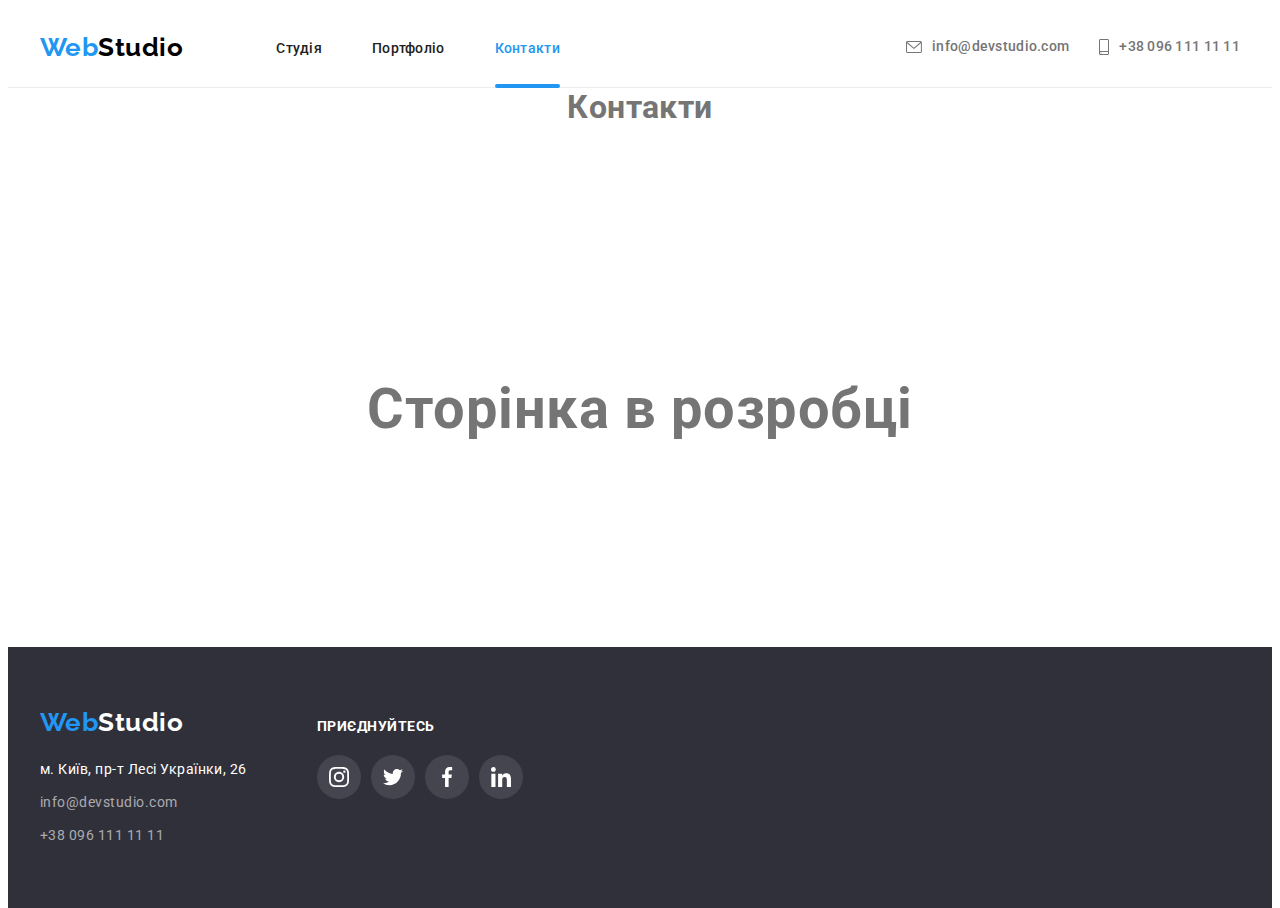
==== contacts.html @ aba306a5 "1-1" ====
<!DOCTYPE html>
<html lang="uk">
  <head>
    <meta charset="UTF-8" />
    <meta http-equiv="X-UA-Compatible" content="IE=edge" />
    <meta name="viewport" content="width=device-width, initial-scale=1.0" />
    <title>WebStudio</title>
    <link rel="preconnect" href="https://fonts.googleapis.com" />
    <link rel="preconnect" href="https://fonts.gstatic.com" crossorigin />
    <link
      href="https://fonts.googleapis.com/css2?family=Raleway:wght@700&family=Roboto:wght@400;500;700;900&display=swap"
      rel="stylesheet"
    />
    <link
      rel="stylesheet"
      href="https://cdnjs.cloudflare.com/ajax/libs/modern-normalize/1.1.0/modern-normalize.min.css"
      integrity="sha512-wpPYUAdjBVSE4KJnH1VR1HeZfpl1ub8YT/NKx4PuQ5NmX2tKuGu6U/JRp5y+Y8XG2tV+wKQpNHVUX03MfMFn9Q=="
      crossorigin="anonymous"
      referrerpolicy="no-referrer"
    />
    <link rel="stylesheet" href="./css/style.css" />
  </head>
  <body>
    <div class="temp">
      <header class="header">
        <div class="container">
          <a href="./index.html" class="logo"
            >Web<span class="studio">Studio</span></a
          >
          <nav>
            <ul class="nav">
              <li>
                <a href="./index.html" class="nav-link">Студія</a>
              </li>
              <li><a href="./portfolio.html" class="nav-link">Портфоліо</a></li>
              <li>
                <a href="./contacts.html" class="nav-link current">Контакти</a>
              </li>
            </ul>
          </nav>
          <ul class="contacts">
            <li class="contacts-item">
              <a href="mailto:info@devstudio.com"
                ><svg width="16px" height="12px" class="contacts-icon">
                  <use href="./images/icons.svg#icon-envelope"></use></svg
                >info@devstudio.com</a
              >
            </li>
            <li>
              <a href="tel:+380961111111"
                ><svg width="10px" height="16px" class="contacts-icon">
                  <use href="./images/icons.svg#icon-smartphone"></use></svg
                >+38 096 111 11 11</a
              >
            </li>
          </ul>
        </div>
      </header>

      <main class="main-temp">
        <h1 class="temp-margin">Контакти</h1>
        <p class="temp-blink">Сторінка в розробці</p>
      </main>

      <footer class="footer">
        <div class="container footer-flex">
          <div>
            <a href="./index.html" class="logo"
              >Web<span class="studio-footer">Studio</span></a
            >
            <address class="address">
              <ul>
                <li>
                  <a href="#" class="address-map"
                    >м. Київ, пр-т Лесі Українки, 26</a
                  >
                </li>
                <li>
                  <a href="mailto:info@devstudio.com" class="address-footer"
                    >info@devstudio.com</a
                  >
                </li>
                <li>
                  <a href="tel:+380961111111" class="address-footer"
                    >+38 096 111 11 11</a
                  >
                </li>
              </ul>
            </address>
          </div>

          <div class="footer-soc">
            <h3 class="footer-soc-title">Приєднуйтесь</h3>
            <ul class="footer-soc-list">
              <li class="footer-soc-item">
                <a class="footer-soc-link" href="#">
                  <svg class="footer-soc-icon" width="20px" height="20px">
                    <use href="./images/icons.svg#icon-instagram"></use>
                  </svg>
                </a>
              </li>
              <li class="footer-soc-item">
                <a class="footer-soc-link" href="#">
                  <svg class="footer-soc-icon" width="20px" height="20px">
                    <use href="./images/icons.svg#icon-twitter"></use>
                  </svg>
                </a>
              </li>
              <li class="footer-soc-item">
                <a class="footer-soc-link" href="#">
                  <svg class="footer-soc-icon" width="20px" height="20px">
                    <use href="./images/icons.svg#icon-facebook"></use>
                  </svg>
                </a>
              </li>
              <li class="footer-soc-item">
                <a class="footer-soc-link" href="#">
                  <svg class="footer-soc-icon" width="20px" height="20px">
                    <use href="./images/icons.svg#icon-linkedin"></use>
                  </svg>
                </a>
              </li>
            </ul>
          </div>
        </div>
      </footer>
    </div>
  </body>
</html>
---- css/style.css ----
/* Колір основного тексту #757575 */
/* Другорядний колір тексту #212121 */
/* Білий #FFFFFF */
/* Акцент #2196F3 */
/* Колір фону основний #FFFFFF */
/* Колір фону другорядний #F5F5F5 */
:root {
  --primari-text-color: #757575;
  --secondary-text-color: #212121;
  --accent-color: #2196f3;
  --main-white-color: #ffffff;
  --primary-background-color: #ffffff;
  --contrast-background-color: #f5f4fa;
  --secondary-background-color: #f5f5f5;
  --hero-background-color: #2f303a;
  --footer-background-color: #2f303a;
  --icons-main-color: #afb1b8;
  --transition-cubic: cubic-bezier(0.4, 0, 0.2, 1);
}

html,
body {
  background-color: var(--primary-background-color);
  color: var(--primari-text-color);
  font-family: Roboto, sans-serif;
  letter-spacing: 0.03em;
  height: 100%;
}

h1,
h2,
h3,
h4,
h5,
h6,
p {
  margin: 0;
}

ul {
  list-style: none;
  margin: 0;
  padding: 0;
}

button {
  cursor: pointer;
}

img {
  display: block;
  max-width: 100%;
  height: auto;
}

.container {
  width: 1200px;
  padding-left: 15px;
  padding-right: 15px;
  margin: 0 auto;
  /* outline: 2px solid red; */
}

.section {
  padding-top: 94px;
  padding-bottom: 94px;
}

.header {
  padding-top: 24px;
  padding-bottom: 24px;
  border-bottom: 1px solid #ececec;
}

.header .container {
  display: flex;
  align-items: center;
}

.header .nav {
  display: flex;
  gap: 50px;
}

.logo {
  color: var(--accent-color);
  font-family: Raleway, sans-serif;
  font-weight: 700;
  font-size: 26px;
  line-height: 1.19;
  text-decoration: none;
}

.studio {
  color: #000000;
  font-family: Raleway, sans-serif;
  font-weight: 700;
  font-size: 26px;
  line-height: 1.19;
  text-decoration: none;
}
/* ________________________________________________________________________ */

/* }\Навігація */

.nav {
  margin-left: 93px;
}

.nav a {
  text-decoration: none;
}

.nav-link {
  color: var(--secondary-text-color);
  font-weight: 500;
  font-size: 14px;
  line-height: 1.14;
  letter-spacing: 0.02em;
  width: 100%;
  padding-bottom: 32px;
  position: relative;
  transition: color 250ms var(--transition-cubic);

  /* border: 1px solid black; */
}

.nav-link:hover,
.nav-link:focus {
  color: var(--accent-color);
}

.current {
  color: var(--accent-color);
}

.nav-link.current::after {
  content: '';
  display: block;
  width: 100%;
  height: 4px;
  background-color: var(--accent-color);
  border-radius: 2px;
  position: absolute;
  bottom: 0;
}

.contacts a {
  color: var(--primari-text-color);
  font-weight: 500;
  font-size: 14px;
  line-height: 1.14;
  letter-spacing: 0.02em;
  text-decoration: none;
  display: flex;
  justify-content: center;
  align-items: center;
  transition: color 250ms var(--transition-cubic);
}

.contacts a:hover,
.contacts a:focus {
  color: var(--accent-color);
}

.contacts-icon {
  margin-right: 10px;
  fill: currentColor;
  transition: fill 250ms var(--transition-cubic);
}

.contacts-icon:hover,
.contacts-icon:focus {
  fill: var(--accent-color);
}

.header .contacts {
  display: flex;
  margin-left: auto;
}

.contacts-item {
  margin-right: 30px;
}

/* ________________________________________________________________________ */

/* Херой */

.hero {
  padding-top: 200px;
  padding-bottom: 200px;
  background-image: linear-gradient(rgba(47, 48, 58, 0.4), rgba(47, 48, 58, 0.4)),
    url(../images/hero-img.jpg);
  background-repeat: no-repeat;
  background-size: cover;
}

.hero-title {
  color: var(--main-white-color);
  font-weight: 900;
  font-size: 44px;
  line-height: 1.36;
  text-align: center;
  letter-spacing: 0.06em;
  text-transform: uppercase;
  padding-left: 237px;
  padding-right: 237px;
  margin-bottom: 30px;
}

.hero-button {
  color: var(--main-white-color);
  background-color: var(--accent-color);
  font-family: inherit;
  font-weight: 700;
  font-size: 16px;
  line-height: 1.87;
  /* display: flex; */
  align-items: center;
  text-align: center;
  letter-spacing: 0.06em;
  cursor: pointer;
  border: 0;
  margin: 0 auto;
  display: block;
  padding: 10px 32px;
  box-shadow: 0px 4px 4px rgba(0, 0, 0, 0.15);
  border-radius: 4px;
}

/* ________________________________________________________________________ */

/* Фічі */

.features-list {
  display: flex;
  gap: 30px;
}

.features-list-icon {
  display: flex;
  width: 270px;
  height: 120px;
  margin-bottom: 30px;
  justify-content: center;
  align-items: center;
  background-color: var(--contrast-background-color);
  border-radius: 4px;
}

.features-list h3 {
  color: var(--secondary-text-color);
  font-size: 14px;
  line-height: 1.14;
  text-transform: uppercase;
  margin-bottom: 10px;
  gap: 30px;
}

.features-list li {
  width: 270px;
}

.features-list p {
  font-size: 14px;
  line-height: 1.71;
}

/* ________________________________________________________________________ */

/* Чим ми займаємось */

.activities {
  /* background-color: var(--secondary-background-color); */

  padding-bottom: 94px;
}

.section-title {
  color: var(--secondary-text-color);
  font-size: 36px;
  line-height: 1.17;
  text-align: center;

  margin-bottom: 50px;
}

.activities-list {
  display: flex;
  flex-basis: calc((100% - 60px) / 3);
  flex-wrap: wrap;
  gap: 30px;
}

.activities-list > li {
  position: relative;
}

.activiries-title {
  width: 370px;
  height: 70px;
  font-size: 14px;
  font-weight: 700;
  line-height: 1.14;
  text-align: center;
  text-transform: uppercase;
  color: var(--main-white-color);
  position: absolute;
  padding-top: 27px;
  padding-bottom: 27px;
  background: rgba(47, 48, 58, 0.8);
  transform: translateY(-100%);
}

/* Команда */

.team {
  background-color: var(--contrast-background-color);
}

.team-list img {
  margin-bottom: 30px;
}

.team-list {
  display: flex;
  flex-basis: calc((100% - 90px) / 4);
  flex-wrap: wrap;
  gap: 30px;
}

.team-list > li {
  box-shadow: 0px 1px 3px rgba(0, 0, 0, 0.12), 0px 1px 1px rgba(0, 0, 0, 0.14),
    0px 2px 1px rgba(0, 0, 0, 0.2);
  border-radius: 0px 0px 4px 4px;
}

.team h3 {
  color: var(--secondary-text-color);
  font-weight: 500;
  font-size: 16px;
  line-height: 1.19;
  text-align: center;
  margin-bottom: 10px;
}

.team p {
  font-size: 16px;
  line-height: 1.19;
  text-align: center;
  margin-bottom: 16px;
}

.team-soc-list {
  display: flex;
  gap: 10px;
  justify-content: center;
  margin-bottom: 30px;
}

.team-soc-link {
  width: 100%;
  height: 100%;
  display: flex;
  border-radius: 50%;
  justify-content: center;
  align-items: center;
  transition: background-color 250ms var(--transition-cubic);
}

.team-soc-link:hover,
.team-soc-link:focus {
  background-color: var(--accent-color);
  cursor: pointer;
}

.team-soc-link:hover .team-soc-icon {
  fill: var(--main-white-color);
}

.team-soc-link:focus .team-soc-icon {
  fill: var(--main-white-color);
}

.team-soc-item {
  width: 44px;
  height: 44px;
}

.team-soc-icon {
  fill: var(--icons-main-color);
  transition: fill 250ms var(--transition-cubic);
}

/* ________________________________________________________________________ */

/* Клієнти */

.clients-list {
  display: flex;
  justify-content: center;
  align-items: center;
  gap: 30px;
}

.clients-item {
  width: 170px;
  height: 92px;
}

.clients-link {
  display: flex;
  width: 100%;
  height: 100%;
  justify-content: center;
  align-items: center;
  border: 1px solid var(--icons-main-color);
  border-radius: 4px;
  display: flex;
  transition: border-color 250ms var(--transition-cubic);
}

.clients-link:hover,
.clients-link:focus {
  border-color: var(--accent-color);
  cursor: pointer;
}

.clients-icon {
  fill: var(--icons-main-color);
  transition: fill 250ms var(--transition-cubic);
}

.clients-link:hover .clients-icon {
  fill: var(--accent-color);
}

.clients-link:focus .clients-icon {
  fill: var(--accent-color);
}

/* ________________________________________________________________________ */

/* Футер */

.footer {
  background-color: var(--footer-background-color);
  padding-top: 60px;
  padding-bottom: 60px;
}

.address {
  margin-top: 20px;
}

.address li {
  margin-bottom: 9px;
}

.address li:last-child {
  margin-bottom: 0;
}

.studio-footer {
  color: var(--main-white-color);
  text-decoration: none;
}

.address-map {
  color: var(--main-white-color);
  font-size: 14px;
  line-height: 1.71;
  text-decoration: none;
  font-style: normal;
}

.address-footer {
  color: rgba(255, 255, 255, 0.6);
  font-size: 14px;
  line-height: 1.71;
  text-decoration: none;
  font-style: normal;
}

.address-footer:hover,
.address-footer:focus {
  color: var(--accent-color);
}

.footer-flex {
  display: flex;
  align-items: baseline;
}

.footer-soc {
  margin-left: 70px;
  align-items: baseline;
}

.footer-soc-title {
  color: var(--main-white-color);
  font-size: 14px;
  line-height: 1.14;
  text-transform: uppercase;
  margin-bottom: 20px;
}

.footer-soc-list {
  display: flex;
  justify-content: center;
  align-items: center;
  gap: 10px;
}

.footer-soc-item {
  display: flex;
  width: 44px;
  height: 44px;
}

.footer-soc-link {
  display: flex;
  justify-content: center;
  align-items: center;
  width: 100%;
  height: 100%;
  border-radius: 50%;
  background: rgba(255, 255, 255, 0.1);
  transition: background-color 250ms var(--transition-cubic);
}

.footer-soc-icon {
  display: flex;
  fill: var(--main-white-color);
}

.footer-soc-link:hover,
.footer-soc-link:focus {
  background-color: var(--accent-color);
}

/* ________________________________________________________________________ */

/* Портфоліо */

/* Проекти */

.projects-filter {
  display: flex;
  justify-content: center;
  gap: 8px;
}

.projects-button {
  color: var(--secondary-text-color);
  font-weight: 500;
  font-size: 16px;
  line-height: 1.62;
  text-align: center;
  font-family: inherit;
  border: 0;
  cursor: pointer;
  transition: background-color 250ms var(--transition-cubic), color 250ms var(--transition-cubic),
    box-shadow 250ms var(--transition-cubic);

  border-radius: 4px;
  padding: 6px 22px;
}

.projects-filter {
  text-align: center;

  margin-bottom: 50px;
}

.projects-button:hover,
.projects-button:focus {
  background-color: var(--accent-color);
  color: var(--main-white-color);
  box-shadow: 0px 3px 1px rgba(0, 0, 0, 0.1), 0px 1px 2px rgba(0, 0, 0, 0.08),
    0px 2px 2px rgba(0, 0, 0, 0.12);
}

.projects-list {
  display: flex;
  gap: 30px;
  flex-wrap: wrap;
}

.projects-list > li {
  width: calc((100% - 60px) / 3);
}

.projects-list a {
  text-decoration: none;
  display: block;
  transition: box-shadow 250ms var(--transition-cubic);
}

.projects-list a:hover,
.projects-list a:focus {
  box-shadow: 0px 1px 1px rgba(0, 0, 0, 0.12), 0px 4px 4px rgba(0, 0, 0, 0.06),
    1px 4px 6px rgba(0, 0, 0, 0.16);
}

.projects-list h3 {
  color: var(--secondary-text-color);
  font-size: 18px;
  line-height: 2;
  letter-spacing: 0.06em;
}

.projects-list p {
  color: var(--primari-text-color);
  font-size: 16px;
  line-height: 1.87;
}

.project-card {
  border-left: 1px solid #eeeeee;
  border-right: 1px solid #eeeeee;
  border-bottom: 1px solid #eeeeee;
  padding: 20px 24px;
}

/* ____________________________________________________________________ */
/* КОНТАКТИ */

.temp {
  display: flex;
  flex-direction: column;
  /* flex-grow: 1; */
  min-height: 100%;
}

.main-temp {
  flex-direction: column;
  display: flex;
  flex: 1 1 auto;
  justify-content: flex-start;
  align-items: center;
}

.temp-margin {
  margin-bottom: 250px;
}

.temp-blink {
  font-weight: 700;
  font-size: 56px;
  -webkit-animation: blink1 3s linear infinite;
  animation: blink1 3s linear infinite;
}
@-webkit-keyframes blink1 {
  0% {
    color: rgba(34, 34, 34, 1);
  }
  50% {
    color: rgba(34, 34, 34, 0);
  }
  100% {
    color: rgba(34, 34, 34, 1);
  }
}
@keyframes blink1 {
  0% {
    color: rgba(34, 34, 34, 1);
  }
  50% {
    color: rgba(34, 34, 34, 0);
  }
  100% {
    color: rgba(34, 34, 34, 1);
  }
}
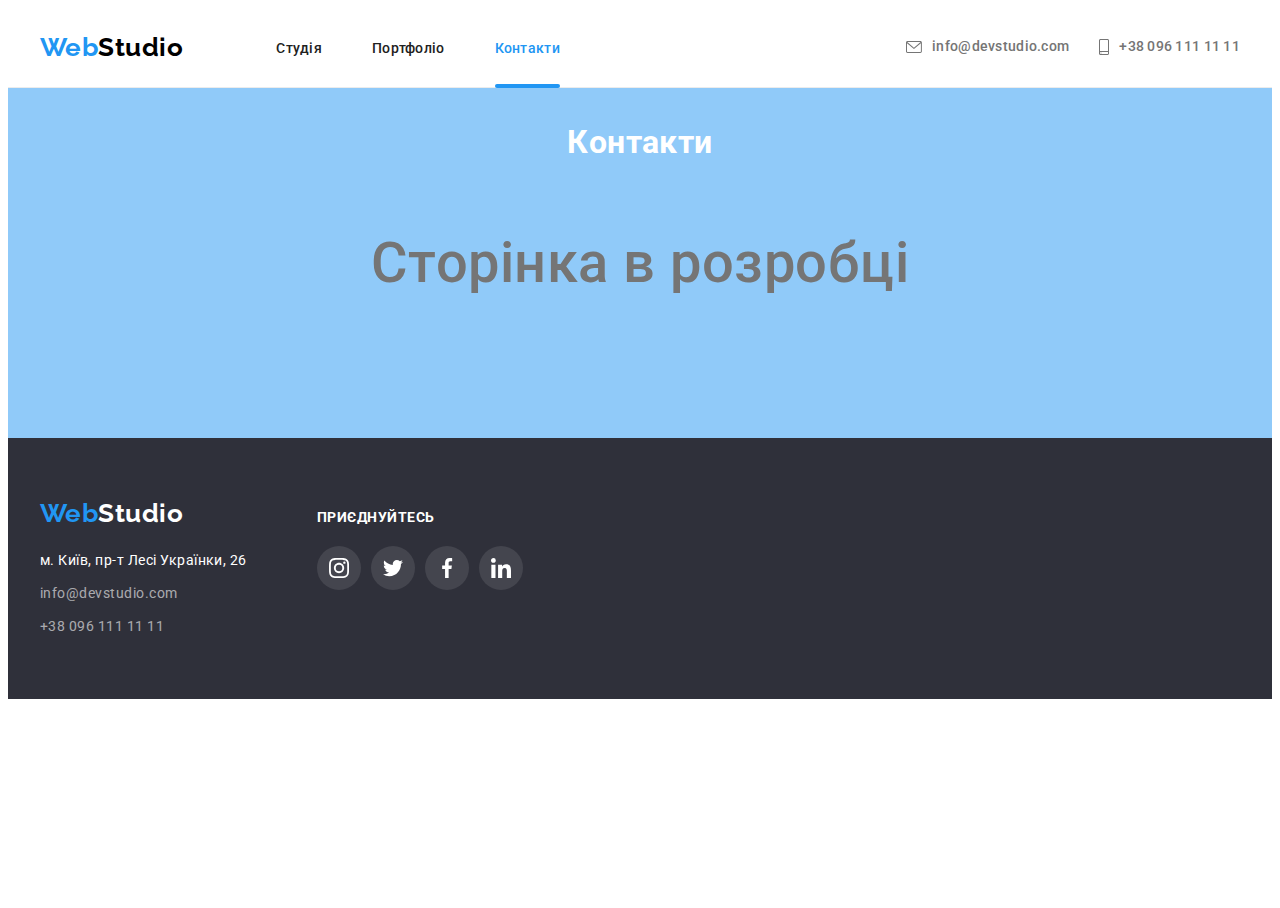
==== commit 16f10ccd: "видання виправлене та доповнене" ====
--- a/contacts.html
+++ b/contacts.html
@@ -24,9 +24,7 @@
     <div class="temp">
       <header class="header">
         <div class="container">
-          <a href="./index.html" class="logo"
-            >Web<span class="studio">Studio</span></a
-          >
+          <a href="./index.html" class="logo">Web<span class="studio">Studio</span></a>
           <nav>
             <ul class="nav">
               <li>
@@ -58,32 +56,24 @@
       </header>
 
       <main class="main-temp">
-        <h1 class="temp-margin">Контакти</h1>
+        <h1 class="temp-title">Контакти</h1>
         <p class="temp-blink">Сторінка в розробці</p>
       </main>
 
       <footer class="footer">
         <div class="container footer-flex">
           <div>
-            <a href="./index.html" class="logo"
-              >Web<span class="studio-footer">Studio</span></a
-            >
+            <a href="./index.html" class="logo">Web<span class="studio-footer">Studio</span></a>
             <address class="address">
               <ul>
                 <li>
-                  <a href="#" class="address-map"
-                    >м. Київ, пр-т Лесі Українки, 26</a
-                  >
+                  <a href="#" class="address-map">м. Київ, пр-т Лесі Українки, 26</a>
                 </li>
                 <li>
-                  <a href="mailto:info@devstudio.com" class="address-footer"
-                    >info@devstudio.com</a
-                  >
+                  <a href="mailto:info@devstudio.com" class="address-footer">info@devstudio.com</a>
                 </li>
                 <li>
-                  <a href="tel:+380961111111" class="address-footer"
-                    >+38 096 111 11 11</a
-                  >
+                  <a href="tel:+380961111111" class="address-footer">+38 096 111 11 11</a>
                 </li>
               </ul>
             </address>
--- a/css/style.css
+++ b/css/style.css
@@ -334,6 +334,7 @@
   box-shadow: 0px 1px 3px rgba(0, 0, 0, 0.12), 0px 1px 1px rgba(0, 0, 0, 0.14),
     0px 2px 1px rgba(0, 0, 0, 0.2);
   border-radius: 0px 0px 4px 4px;
+  background-color: var(--main-white-color);
 }
 
 .team h3 {
@@ -538,6 +539,60 @@
 .footer-soc-link:hover,
 .footer-soc-link:focus {
   background-color: var(--accent-color);
+}
+
+.backdrop {
+  position: fixed;
+  top: 0;
+  left: 0;
+  width: 100%;
+  height: 100%;
+  background: rgba(0, 0, 0, 0.2);
+  opacity: 1;
+  transition: opacity 500ms cubic-bezier(0.81, -0.03, 0.04, 1.65),
+    visibility 500ms cubic-bezier(0.81, -0.03, 0.04, 1.65);
+}
+
+.backdrop.is-hidden {
+  opacity: 0;
+  visibility: hidden;
+  pointer-events: none;
+}
+
+.backdrop.is-hidden .modal {
+  transform-origin: center;
+  transform: translate(-50%, -50%) scale(0) rotate(0deg);
+}
+
+.modal {
+  position: absolute;
+  top: 50%;
+  left: 50%;
+  min-width: 528px;
+  min-height: 581px;
+  background-color: #fff;
+  transform-origin: center;
+  transform: translate(-50%, -50%) scale(1) rotate(360deg);
+  transition: transform 500ms cubic-bezier(0.81, -0.03, 0.04, 1.65);
+}
+
+.modal-button {
+  margin: 8px;
+  position: absolute;
+  display: flex;
+  right: 0;
+  justify-content: center;
+  align-items: center;
+  width: 30px;
+  height: 30px;
+  padding: 6px;
+  border: 1px solid rgba(0, 0, 0, 0.1);
+  border-radius: 50%;
+  background-color: var(--main-white-color);
+}
+
+.modal-svg {
+  fill: #000000;
 }
 
 /* ________________________________________________________________________ */
@@ -604,50 +659,89 @@
     1px 4px 6px rgba(0, 0, 0, 0.16);
 }
 
-.projects-list h3 {
+.projects-card > h3 {
   color: var(--secondary-text-color);
   font-size: 18px;
   line-height: 2;
   letter-spacing: 0.06em;
 }
 
-.projects-list p {
+.projects-card > p {
   color: var(--primari-text-color);
   font-size: 16px;
   line-height: 1.87;
 }
 
-.project-card {
+.projects-card {
   border-left: 1px solid #eeeeee;
   border-right: 1px solid #eeeeee;
   border-bottom: 1px solid #eeeeee;
   padding: 20px 24px;
 }
 
+.overlay {
+  width: 370px;
+  height: 294px;
+  position: relative;
+  overflow: hidden;
+}
+
+.overlay-text {
+  width: 100%;
+  height: 100%;
+  padding: 63px 24px;
+  position: absolute;
+  top: 0;
+  left: 0;
+  font-weight: 400;
+  font-size: 18px;
+  line-height: 1.6;
+  color: var(--main-white-color);
+  background-color: rgba(33, 150, 243, 0.9);
+  transform: translateY(100%);
+  transition: transform 250ms var(--transition-cubic);
+}
+
+.projects-list a:hover .overlay-text {
+  transform: translateY(0);
+}
+
+.projects-list a:focus .overlay-text {
+  transform: translateY(0);
+}
+
 /* ____________________________________________________________________ */
 /* КОНТАКТИ */
 
-.temp {
+/* .temp {
   display: flex;
   flex-direction: column;
-  /* flex-grow: 1; */
+  flex-grow: 1;
   min-height: 100%;
-}
+} */
 
 .main-temp {
-  flex-direction: column;
-  display: flex;
-  flex: 1 1 auto;
-  justify-content: flex-start;
-  align-items: center;
-}
-
-.temp-margin {
-  margin-bottom: 250px;
+  display: flex;
+  position: relative;
+  justify-content: center;
+  align-items: center;
+  width: 100%;
+  height: 350px;
+  background-color: rgba(33, 150, 243, 0.5);
+}
+
+.temp-title {
+  display: flex;
+  /* outline: 2px solid violet; */
+  position: absolute;
+  top: 10%;
+  color: #ffffff;
 }
 
 .temp-blink {
-  font-weight: 700;
+  /* outline: 2px solid rgb(221, 142, 23); */
+  display: flex;
+  font-weight: 500;
   font-size: 56px;
   -webkit-animation: blink1 3s linear infinite;
   animation: blink1 3s linear infinite;
